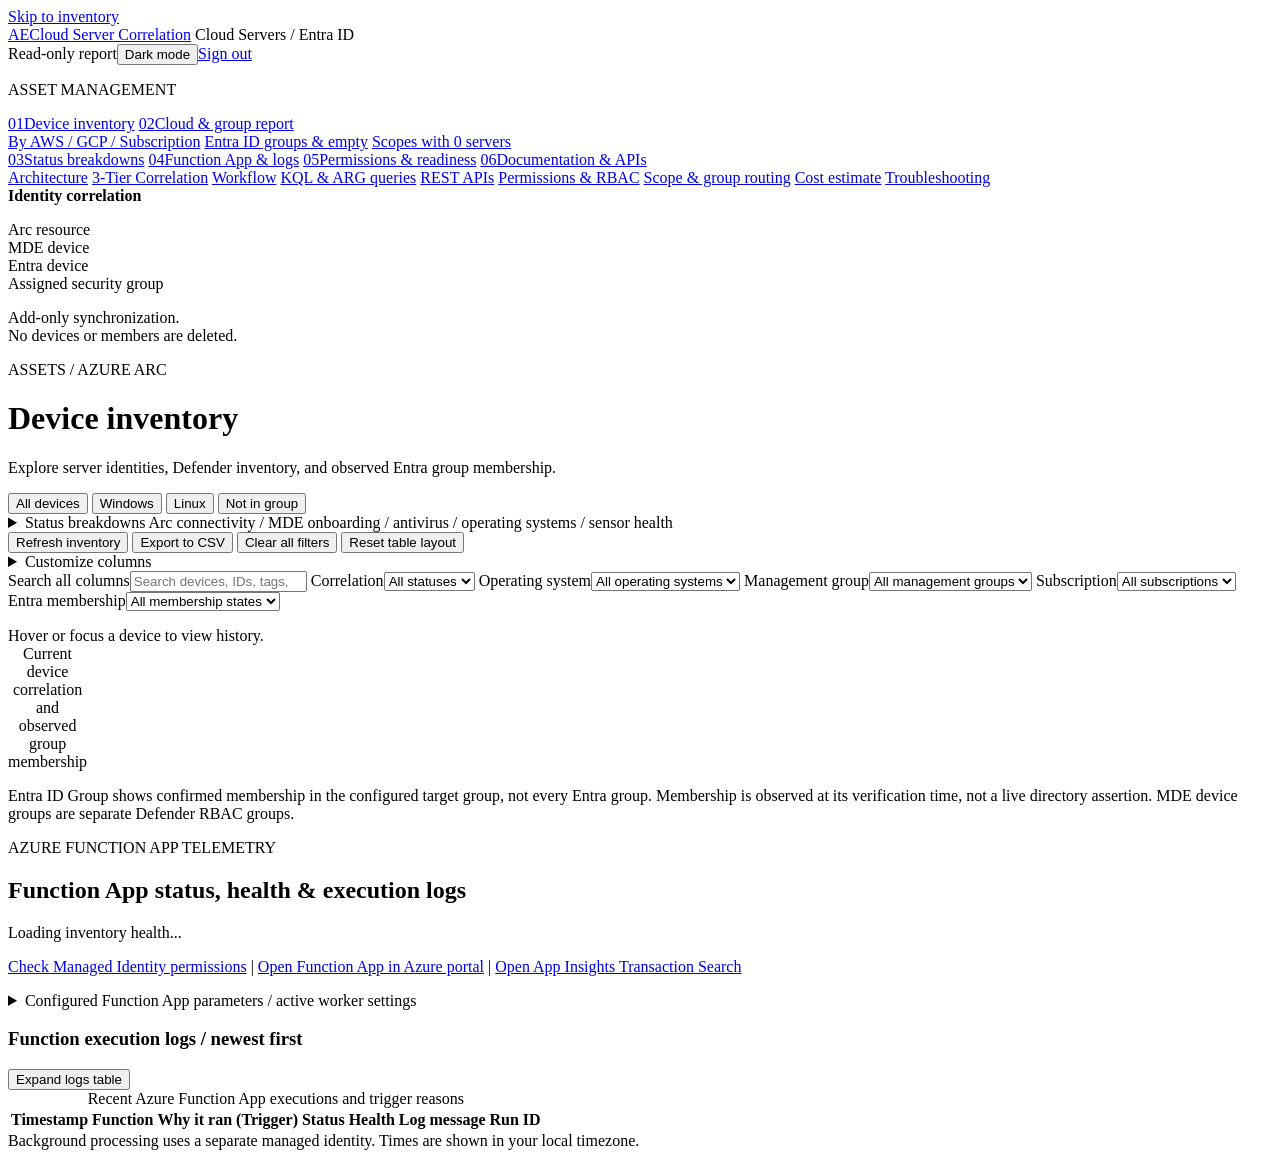
==== entragroup-sync/report/www/index.html @ b040b453 "updated docs in web app" ====
<!doctype html>
<html lang="en">
<head>
  <meta charset="utf-8">
  <meta name="viewport" content="width=device-width,initial-scale=1">
  <title>Cloud Server Correlation</title>
  <script src="/theme.js"></script>
  <link rel="stylesheet" href="/style.css">
  <script src="/app.js" defer></script>
</head>
<body>
  <a class="skip-link" href="#inventory">Skip to inventory</a>
  <header class="app-bar">
    <a class="app-brand" href="/"><span class="brand-mark" aria-hidden="true">AE</span>Cloud Server Correlation</a>
    <span class="app-context">Cloud Servers / Entra ID</span>
    <div class="actions"><span class="read-only">Read-only report</span><button id="theme-toggle" class="secondary theme-toggle" type="button" aria-label="Switch color theme">Dark mode</button><a href="/.auth/logout">Sign out</a></div>
  </header>
  <aside class="sidebar" aria-label="Report navigation">
    <p class="nav-heading">ASSET MANAGEMENT</p>
    <nav>
      <a class="nav-current" href="#inventory" aria-current="page"><span aria-hidden="true">01</span>Device inventory</a>
      <a id="coverage-navigation" href="/coverage.html"><span aria-hidden="true">02</span>Cloud &amp; group report</a>
      <div class="nav-sub" role="group" aria-label="Cloud and group report sections">
        <a class="nav-child" href="/coverage.html#coverage-accounts">By AWS / GCP / Subscription</a>
        <a class="nav-child" href="/coverage.html#coverage-groups">Entra ID groups &amp; empty</a>
        <a class="nav-child" href="/coverage.html#coverage-empty-scopes">Scopes with 0 servers</a>
      </div>
      <a id="status-navigation" href="#device-status"><span aria-hidden="true">03</span>Status breakdowns</a>
      <a href="#processing-health"><span aria-hidden="true">04</span>Function App &amp; logs</a>
      <a href="/permissions.html"><span aria-hidden="true">05</span>Permissions &amp; readiness</a>
      <a href="/docs.html"><span aria-hidden="true">06</span>Documentation &amp; APIs</a>
      <div class="nav-sub" role="group" aria-label="Documentation sections">
        <a class="nav-child" href="/docs.html#doc-archify">Architecture</a>
        <a class="nav-child" href="/docs.html#doc-correlation">3-Tier Correlation</a>
        <a class="nav-child" href="/docs.html#doc-architecture">Workflow</a>
        <a class="nav-child" href="/docs.html#doc-queries">KQL &amp; ARG queries</a>
        <a class="nav-child" href="/docs.html#doc-apis">REST APIs</a>
        <a class="nav-child" href="/docs.html#doc-permissions">Permissions &amp; RBAC</a>
        <a class="nav-child" href="/docs.html#doc-scopes">Scope &amp; group routing</a>
        <a class="nav-child" href="/docs.html#doc-cost">Cost estimate</a>
        <a class="nav-child" href="/docs.html#doc-troubleshooting">Troubleshooting</a>
      </div>
    </nav>
    <div class="sidebar-note"><strong>Identity correlation</strong><p>Arc resource<br>MDE device<br>Entra device<br>Assigned security group</p><span>Add-only synchronization.<br>No devices or members are deleted.</span></div>
  </aside>
  <main id="inventory" tabindex="-1">
    <div class="page-heading"><p class="eyebrow">ASSETS / AZURE ARC</p><h1>Device inventory</h1>
      <p class="muted">Explore server identities, Defender inventory, and observed Entra group membership.</p>
    </div>
    <p id="error" role="alert" hidden></p>
    <nav class="inventory-tabs" aria-label="Inventory views">
      <button type="button" data-card-target="all" aria-pressed="true">All devices</button>
      <button type="button" data-card-target="OS:windows" aria-pressed="false">Windows</button>
      <button type="button" data-card-target="OS:linux" aria-pressed="false">Linux</button>
      <button type="button" data-card-target="not-in-group" aria-pressed="false">Not in group</button>
    </nav>
    <section id="summary" class="cards summary-metrics" aria-label="Inventory summary"></section>
    <details id="device-status" class="status-expander">
      <summary>Status breakdowns <span class="muted">Arc connectivity / MDE onboarding / antivirus / operating systems / sensor health</span></summary>
      <p class="muted">Counts cover the full inventory. Select any metric to filter; select it again to clear that metric. Table filters are retained.</p>
      <div id="status-summary" class="status-groups"></div>
    </details>
    <section class="panel" aria-label="Devices">
      <div class="table-toolbar">
        <button id="refresh" class="secondary" type="button">Refresh inventory</button>
        <button id="export-csv" class="secondary" type="button">Export to CSV</button>
        <button id="clear-filters" class="secondary" type="button">Clear all filters</button>
        <button id="reset-table" class="secondary" type="button">Reset table layout</button>
        <details id="column-picker">
          <summary>Customize columns</summary>
          <div class="column-popover">
          <p class="muted">Use the grip to reorder columns here or in the table header. Use the arrow buttons for keyboard/touch ordering.</p>
          <div id="column-options" role="group" aria-label="Column visibility and order"></div>
          </div>
        </details>
      </div>
      <div class="filters">
        <label class="inventory-search">Search all columns<input id="search" type="search" placeholder="Search devices, IDs, tags, groups..."></label>
        <label>Correlation<select id="status"><option value="">All statuses</option></select></label>
        <label>Operating system<select id="os"><option value="">All operating systems</option></select></label>
        <label>Management group<select id="management-group"><option value="">All management groups</option></select></label>
        <label>Subscription<select id="subscription"><option value="">All subscriptions</option></select></label>
        <label>Entra membership<select id="membership"><option value="">All membership states</option><option>Present</option><option>Absent</option><option>Unknown</option></select></label>
      </div>
      <p id="table-notice" role="status" hidden></p>
      <div class="table-caption"><p id="count" aria-live="polite"></p><span class="muted">Hover or focus a device to view history.</span></div>
      <div class="table-wrap" tabindex="0" role="region" aria-label="Scrollable machine inventory"><table>
        <caption class="sr-only">Current device correlation and observed group membership</caption>
        <thead id="machine-head"></thead>
        <tbody id="machines"></tbody>
      </table></div>
      <p class="table-footnote muted">Entra ID Group shows confirmed membership in the configured target group, not every Entra group. Membership is observed at its verification time, not a live directory assertion. MDE device groups are separate Defender RBAC groups.</p>
    </section>
    <section id="processing-health" class="panel function-panel" aria-label="Azure Function App status and logs">
      <div class="function-header">
        <div>
          <p class="eyebrow">AZURE FUNCTION APP TELEMETRY</p>
          <h2>Function App status, health &amp; execution logs</h2>
          <p id="health" class="muted">Loading inventory health...</p>
        </div>
        <div class="function-header-actions">
          <div class="function-portal-links">
            <a href="/permissions.html">Check Managed Identity permissions</a>
            <span class="muted" aria-hidden="true">|</span>
            <a id="function-portal-link" href="https://portal.azure.com/#browse/Microsoft.Web%2Fsites/kind/functionapp" target="_blank" rel="noopener noreferrer">Open Function App in Azure portal</a>
            <span class="muted" aria-hidden="true">|</span>
            <a id="appinsights-search-link" href="https://portal.azure.com/#browse/microsoft.insights%2Fcomponents" target="_blank" rel="noopener noreferrer">Open App Insights Transaction Search</a>
          </div>
          <span id="updated" class="muted"></span>
        </div>
      </div>
      <dl id="function-metrics" class="detail-summary function-summary" aria-label="Function App status and last run"></dl>
      <details id="function-params-expander" class="function-params-section">
        <summary>Configured Function App parameters <span class="muted">/ active worker settings</span></summary>
        <div class="table-wrap params-wrap" tabindex="0" role="region" aria-label="Configured Function App parameters">
          <table>
            <caption class="sr-only">Configured Azure Function App parameters and scope settings</caption>
            <thead>
              <tr>
                <th scope="col">Parameter (App Setting)</th>
                <th scope="col">Configured value</th>
                <th scope="col">Description</th>
              </tr>
            </thead>
            <tbody id="function-parameters"></tbody>
          </table>
        </div>
      </details>
      <div class="function-logs-section">
        <div class="table-caption">
          <h3>Function execution logs <span class="muted">/ newest first</span></h3>
          <div class="function-portal-links">
            <span id="function-logs-status" class="muted"></span>
            <button id="toggle-logs-size" class="secondary" type="button">Expand logs table</button>
          </div>
        </div>
        <p id="function-logs-error" role="alert" hidden></p>
        <div id="logs-table-wrap" class="table-wrap logs-wrap" tabindex="0" role="region" aria-label="Azure Function execution logs">
          <table>
            <caption class="sr-only">Recent Azure Function App executions and trigger reasons</caption>
            <thead>
              <tr>
                <th scope="col">Timestamp</th>
                <th scope="col">Function</th>
                <th scope="col">Why it ran (Trigger)</th>
                <th scope="col">Status</th>
                <th scope="col">Health</th>
                <th scope="col">Log message</th>
                <th scope="col">Run ID</th>
              </tr>
            </thead>
            <tbody id="function-logs"></tbody>
          </table>
        </div>
        <div class="logs-actions">
          <button id="more-logs" class="secondary" type="button" hidden>Load earlier logs</button>
        </div>
      </div>
    </section>
    <footer>Background processing uses a separate managed identity. Times are shown in your local timezone.</footer>
  </main>
  <dialog id="detail" class="detail-drawer" aria-labelledby="detail-title" aria-describedby="detail-description">
    <div class="drawer-heading"><div><p class="eyebrow">DEVICE CONTEXT</p><h2 id="detail-title">Machine detail</h2><dl id="detail-summary" class="detail-summary" aria-label="Device status summary"></dl><p id="detail-description" class="muted">Inventory snapshot and synchronization history</p></div><button id="close-detail" class="secondary" type="button" aria-label="Close device history" autofocus>Close</button></div>
    <div class="drawer-content">
      <details class="identity-section"><summary>Identity and inventory details</summary><dl id="identity"></dl></details>
      <section aria-labelledby="history-title">
        <h3 id="history-title">Change history <span class="muted">/ newest first</span></h3>
        <p class="muted">Requested writes are attempts. Only verified outcomes establish observed membership.</p>
        <p id="history-status" role="status"></p>
        <p id="history-error" role="alert" hidden></p>
        <ol id="history"></ol>
        <button id="more" class="secondary" type="button" hidden>Load earlier history</button>
      </section>
    </div>
  </dialog>
  <dialog id="script-output-modal" class="script-modal" aria-labelledby="script-modal-title">
    <div class="drawer-heading">
      <div>
        <p class="eyebrow">POWERSHELL EXECUTION TRANSCRIPT &amp; QUERY RESULTS</p>
        <h2 id="script-modal-title">Function script output</h2>
        <p id="script-modal-meta" class="muted"></p>
      </div>
      <div class="function-portal-links">
        <button id="copy-script-modal" class="secondary" type="button">Copy output</button>
        <button id="wrap-script-modal" class="secondary" type="button" aria-pressed="true">Wrap lines: On</button>
        <button id="close-script-modal" class="secondary" type="button">Close</button>
      </div>
    </div>
    <div class="script-modal-body">
      <pre id="script-modal-pre" class="script-modal-pre wrap-lines"><code id="script-modal-code"></code></pre>
    </div>
  </dialog>
  <div id="hover-popover" class="hover-popover" role="tooltip" hidden></div>
</body>
</html>
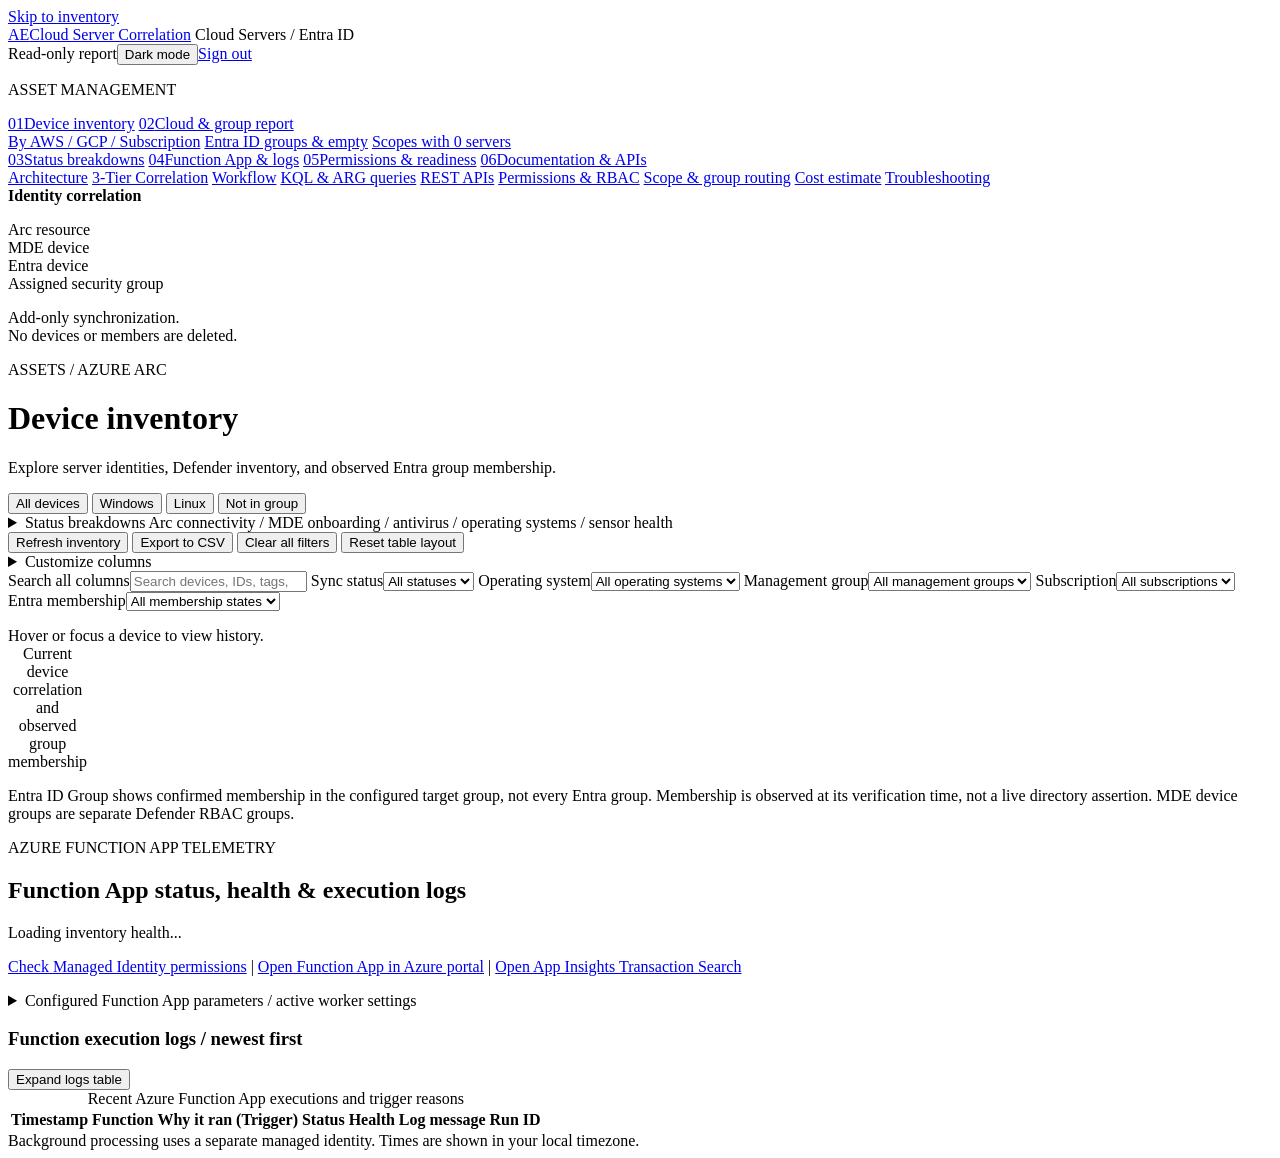
==== commit 58cf50a2: "Separate Entra correlation from sync status Keep resolved identities marked correlated when later sy" ====
--- a/entragroup-sync/report/www/index.html
+++ b/entragroup-sync/report/www/index.html
@@ -13,6 +13,10 @@
   <header class="app-bar">
     <a class="app-brand" href="/"><span class="brand-mark" aria-hidden="true">AE</span>Cloud Server Correlation</a>
     <span class="app-context">Cloud Servers / Entra ID</span>
+    <div id="header-mode-badges" class="header-mode-badges" aria-live="polite">
+      <span id="header-sync-mode" class="badge mode-pill" hidden></span>
+      <span id="header-group-mode" class="badge mode-pill" hidden></span>
+    </div>
     <div class="actions"><span class="read-only">Read-only report</span><button id="theme-toggle" class="secondary theme-toggle" type="button" aria-label="Switch color theme">Dark mode</button><a href="/.auth/logout">Sign out</a></div>
   </header>
   <aside class="sidebar" aria-label="Report navigation">
@@ -76,7 +80,7 @@
       </div>
       <div class="filters">
         <label class="inventory-search">Search all columns<input id="search" type="search" placeholder="Search devices, IDs, tags, groups..."></label>
-        <label>Correlation<select id="status"><option value="">All statuses</option></select></label>
+        <label>Sync status<select id="status"><option value="">All statuses</option></select></label>
         <label>Operating system<select id="os"><option value="">All operating systems</option></select></label>
         <label>Management group<select id="management-group"><option value="">All management groups</option></select></label>
         <label>Subscription<select id="subscription"><option value="">All subscriptions</option></select></label>
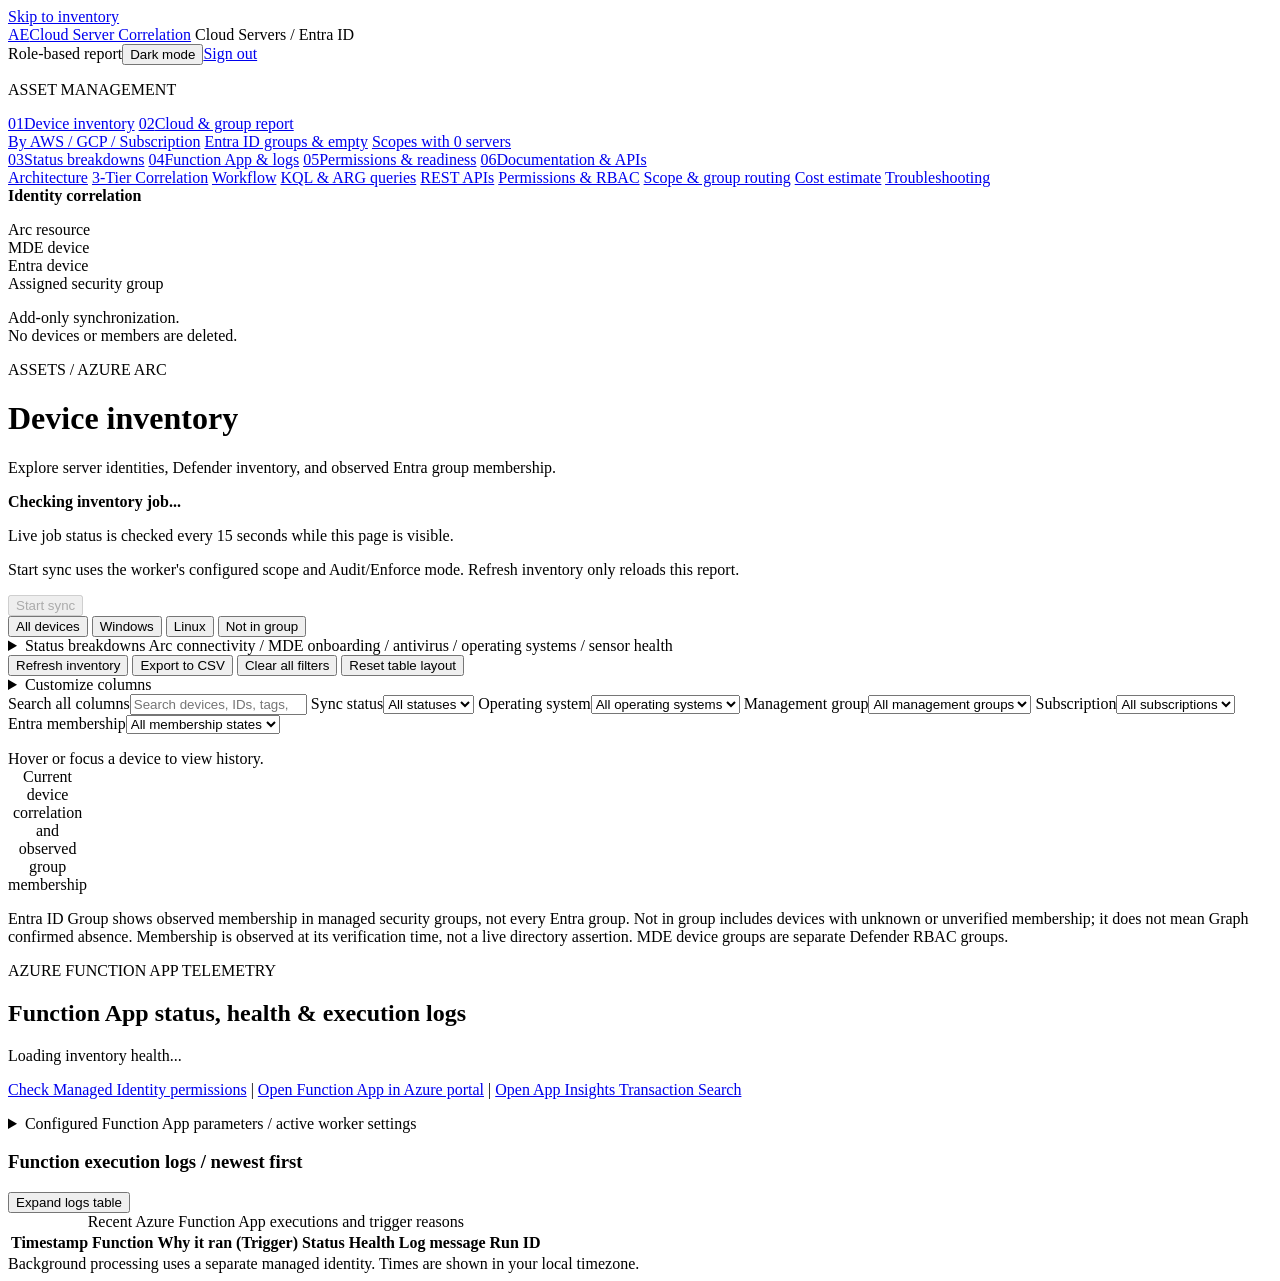
==== commit b2c2f2d3: "Many updates" ====
--- a/entragroup-sync/report/www/index.html
+++ b/entragroup-sync/report/www/index.html
@@ -17,7 +17,7 @@
       <span id="header-sync-mode" class="badge mode-pill" hidden></span>
       <span id="header-group-mode" class="badge mode-pill" hidden></span>
     </div>
-    <div class="actions"><span class="read-only">Read-only report</span><button id="theme-toggle" class="secondary theme-toggle" type="button" aria-label="Switch color theme">Dark mode</button><a href="/.auth/logout">Sign out</a></div>
+    <div class="actions"><span class="read-only">Role-based report</span><button id="theme-toggle" class="secondary theme-toggle" type="button" aria-label="Switch color theme">Dark mode</button><a href="/.auth/logout">Sign out</a></div>
   </header>
   <aside class="sidebar" aria-label="Report navigation">
     <p class="nav-heading">ASSET MANAGEMENT</p>
@@ -52,11 +52,20 @@
       <p class="muted">Explore server identities, Defender inventory, and observed Entra group membership.</p>
     </div>
     <p id="error" role="alert" hidden></p>
+    <section class="panel sync-control" aria-label="Inventory synchronization">
+      <div>
+        <strong id="sync-status" role="status" aria-live="polite">Checking inventory job...</strong>
+        <p id="sync-details" class="muted">Live job status is checked every 15 seconds while this page is visible.</p>
+        <p id="sync-access" class="muted">Start sync uses the worker's configured scope and Audit/Enforce mode. Refresh inventory only reloads this report.</p>
+        <p id="sync-error" role="alert" hidden></p>
+      </div>
+      <button id="start-sync" type="button" disabled aria-describedby="sync-access">Start sync</button>
+    </section>
     <nav class="inventory-tabs" aria-label="Inventory views">
       <button type="button" data-card-target="all" aria-pressed="true">All devices</button>
       <button type="button" data-card-target="OS:windows" aria-pressed="false">Windows</button>
       <button type="button" data-card-target="OS:linux" aria-pressed="false">Linux</button>
-      <button type="button" data-card-target="not-in-group" aria-pressed="false">Not in group</button>
+      <button type="button" data-card-target="not-in-group" aria-pressed="false" title="Devices without confirmed managed-group membership, including unknown membership.">Not in group</button>
     </nav>
     <section id="summary" class="cards summary-metrics" aria-label="Inventory summary"></section>
     <details id="device-status" class="status-expander">
@@ -93,7 +102,7 @@
         <thead id="machine-head"></thead>
         <tbody id="machines"></tbody>
       </table></div>
-      <p class="table-footnote muted">Entra ID Group shows confirmed membership in the configured target group, not every Entra group. Membership is observed at its verification time, not a live directory assertion. MDE device groups are separate Defender RBAC groups.</p>
+      <p class="table-footnote muted">Entra ID Group shows observed membership in managed security groups, not every Entra group. Not in group includes devices with unknown or unverified membership; it does not mean Graph confirmed absence. Membership is observed at its verification time, not a live directory assertion. MDE device groups are separate Defender RBAC groups.</p>
     </section>
     <section id="processing-health" class="panel function-panel" aria-label="Azure Function App status and logs">
       <div class="function-header">
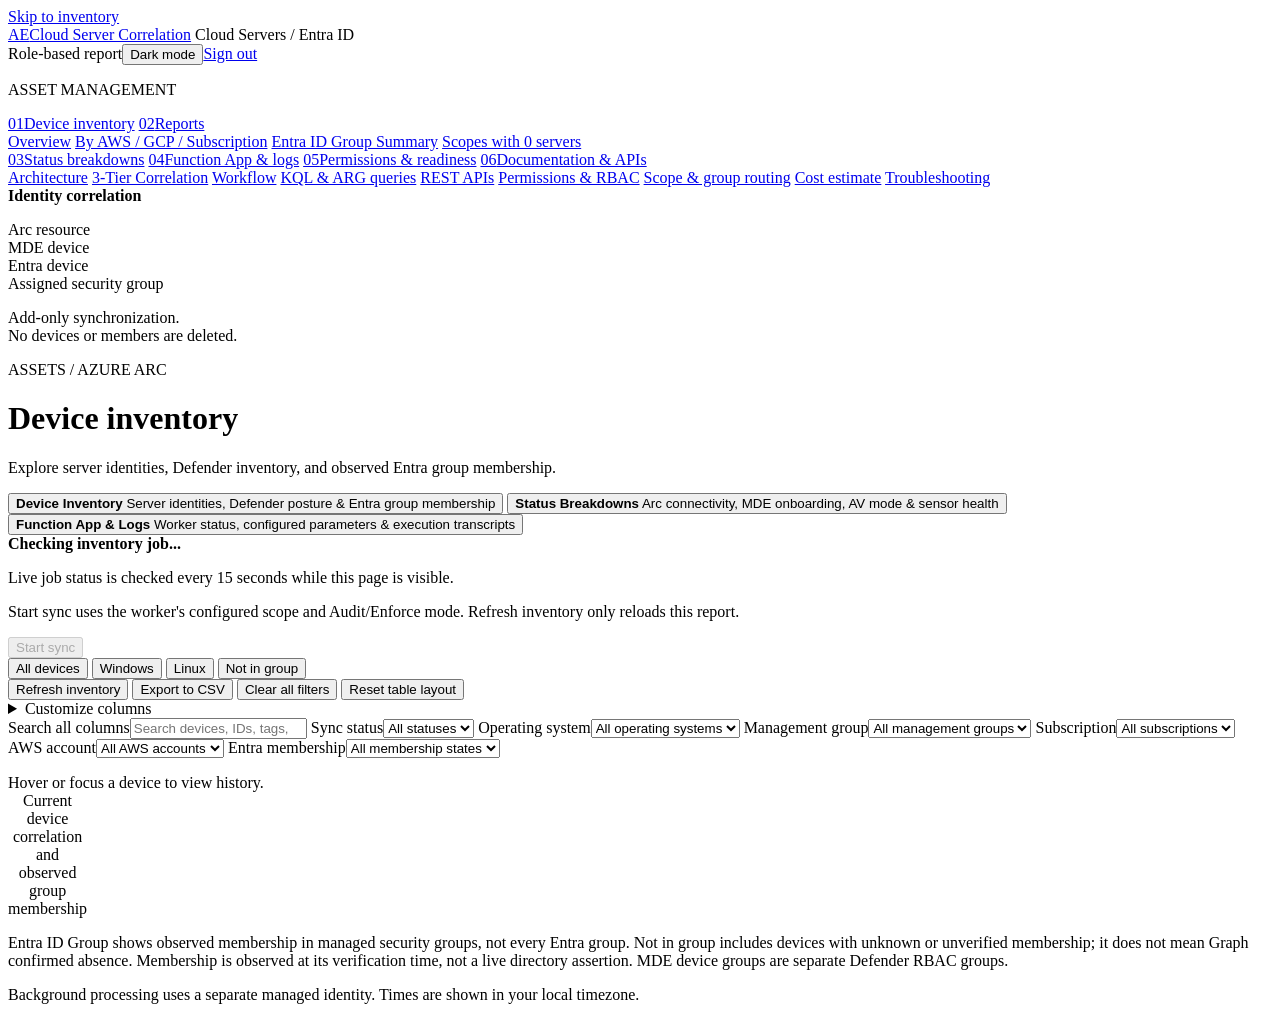
==== commit b5b5fb9b: "Updates to the site" ====
--- a/entragroup-sync/report/www/index.html
+++ b/entragroup-sync/report/www/index.html
@@ -4,9 +4,9 @@
   <meta charset="utf-8">
   <meta name="viewport" content="width=device-width,initial-scale=1">
   <title>Cloud Server Correlation</title>
-  <script src="/theme.js"></script>
-  <link rel="stylesheet" href="/style.css">
-  <script src="/app.js" defer></script>
+  <script src="/theme.js?v=20261118e"></script>
+  <link rel="stylesheet" href="/style.css?v=20261118e">
+  <script src="/app.js?v=20261118e" defer></script>
 </head>
 <body>
   <a class="skip-link" href="#inventory">Skip to inventory</a>
@@ -23,10 +23,11 @@
     <p class="nav-heading">ASSET MANAGEMENT</p>
     <nav>
       <a class="nav-current" href="#inventory" aria-current="page"><span aria-hidden="true">01</span>Device inventory</a>
-      <a id="coverage-navigation" href="/coverage.html"><span aria-hidden="true">02</span>Cloud &amp; group report</a>
-      <div class="nav-sub" role="group" aria-label="Cloud and group report sections">
+      <a id="coverage-navigation" href="/coverage.html"><span aria-hidden="true">02</span>Reports</a>
+      <div class="nav-sub" role="group" aria-label="Reports sections">
+        <a class="nav-child" href="/coverage.html#coverage-mde-summary">Overview</a>
         <a class="nav-child" href="/coverage.html#coverage-accounts">By AWS / GCP / Subscription</a>
-        <a class="nav-child" href="/coverage.html#coverage-groups">Entra ID groups &amp; empty</a>
+        <a class="nav-child" href="/coverage.html#coverage-groups">Entra ID Group Summary</a>
         <a class="nav-child" href="/coverage.html#coverage-empty-scopes">Scopes with 0 servers</a>
       </div>
       <a id="status-navigation" href="#device-status"><span aria-hidden="true">03</span>Status breakdowns</a>
@@ -52,6 +53,21 @@
       <p class="muted">Explore server identities, Defender inventory, and observed Entra group membership.</p>
     </div>
     <p id="error" role="alert" hidden></p>
+    <nav id="index-section-tabs" class="section-card-tabs" role="tablist" aria-label="Inventory page sections">
+      <button type="button" class="section-card-tab is-active" role="tab" aria-selected="true" data-section-tab="inventory-devices">
+        <strong>Device Inventory</strong>
+        <span>Server identities, Defender posture &amp; Entra group membership</span>
+      </button>
+      <button type="button" class="section-card-tab" role="tab" aria-selected="false" data-section-tab="device-status">
+        <strong>Status Breakdowns</strong>
+        <span>Arc connectivity, MDE onboarding, AV mode &amp; sensor health</span>
+      </button>
+      <button type="button" class="section-card-tab" role="tab" aria-selected="false" data-section-tab="processing-health">
+        <strong>Function App &amp; Logs</strong>
+        <span>Worker status, configured parameters &amp; execution transcripts</span>
+      </button>
+    </nav>
+    <div id="inventory-devices">
     <section class="panel sync-control" aria-label="Inventory synchronization">
       <div>
         <strong id="sync-status" role="status" aria-live="polite">Checking inventory job...</strong>
@@ -68,11 +84,6 @@
       <button type="button" data-card-target="not-in-group" aria-pressed="false" title="Devices without confirmed managed-group membership, including unknown membership.">Not in group</button>
     </nav>
     <section id="summary" class="cards summary-metrics" aria-label="Inventory summary"></section>
-    <details id="device-status" class="status-expander">
-      <summary>Status breakdowns <span class="muted">Arc connectivity / MDE onboarding / antivirus / operating systems / sensor health</span></summary>
-      <p class="muted">Counts cover the full inventory. Select any metric to filter; select it again to clear that metric. Table filters are retained.</p>
-      <div id="status-summary" class="status-groups"></div>
-    </details>
     <section class="panel" aria-label="Devices">
       <div class="table-toolbar">
         <button id="refresh" class="secondary" type="button">Refresh inventory</button>
@@ -93,6 +104,7 @@
         <label>Operating system<select id="os"><option value="">All operating systems</option></select></label>
         <label>Management group<select id="management-group"><option value="">All management groups</option></select></label>
         <label>Subscription<select id="subscription"><option value="">All subscriptions</option></select></label>
+        <label>AWS account<select id="aws-account"><option value="">All AWS accounts</option></select></label>
         <label>Entra membership<select id="membership"><option value="">All membership states</option><option>Present</option><option>Absent</option><option>Unknown</option></select></label>
       </div>
       <p id="table-notice" role="status" hidden></p>
@@ -104,7 +116,13 @@
       </table></div>
       <p class="table-footnote muted">Entra ID Group shows observed membership in managed security groups, not every Entra group. Not in group includes devices with unknown or unverified membership; it does not mean Graph confirmed absence. Membership is observed at its verification time, not a live directory assertion. MDE device groups are separate Defender RBAC groups.</p>
     </section>
-    <section id="processing-health" class="panel function-panel" aria-label="Azure Function App status and logs">
+    </div>
+    <details id="device-status" class="status-expander" open hidden>
+      <summary>Status breakdowns <span class="muted">Arc connectivity / MDE onboarding / antivirus / operating systems / sensor health</span></summary>
+      <p class="muted">Counts cover the full inventory. Select any metric to filter the Device Inventory tab; select it again to clear that metric.</p>
+      <div id="status-summary" class="status-groups"></div>
+    </details>
+    <section id="processing-health" class="panel function-panel" aria-label="Azure Function App status and logs" hidden>
       <div class="function-header">
         <div>
           <p class="eyebrow">AZURE FUNCTION APP TELEMETRY</p>
@@ -194,12 +212,14 @@
         <p id="script-modal-meta" class="muted"></p>
       </div>
       <div class="function-portal-links">
+        <button id="filter-script-errors" class="secondary" type="button" aria-pressed="false">Errors &amp; warnings only: Off</button>
         <button id="copy-script-modal" class="secondary" type="button">Copy output</button>
         <button id="wrap-script-modal" class="secondary" type="button" aria-pressed="true">Wrap lines: On</button>
         <button id="close-script-modal" class="secondary" type="button">Close</button>
       </div>
     </div>
     <div class="script-modal-body">
+      <div id="script-modal-errors" class="script-modal-errors" role="region" aria-label="Detected transcript errors and warnings" hidden></div>
       <pre id="script-modal-pre" class="script-modal-pre wrap-lines"><code id="script-modal-code"></code></pre>
     </div>
   </dialog>
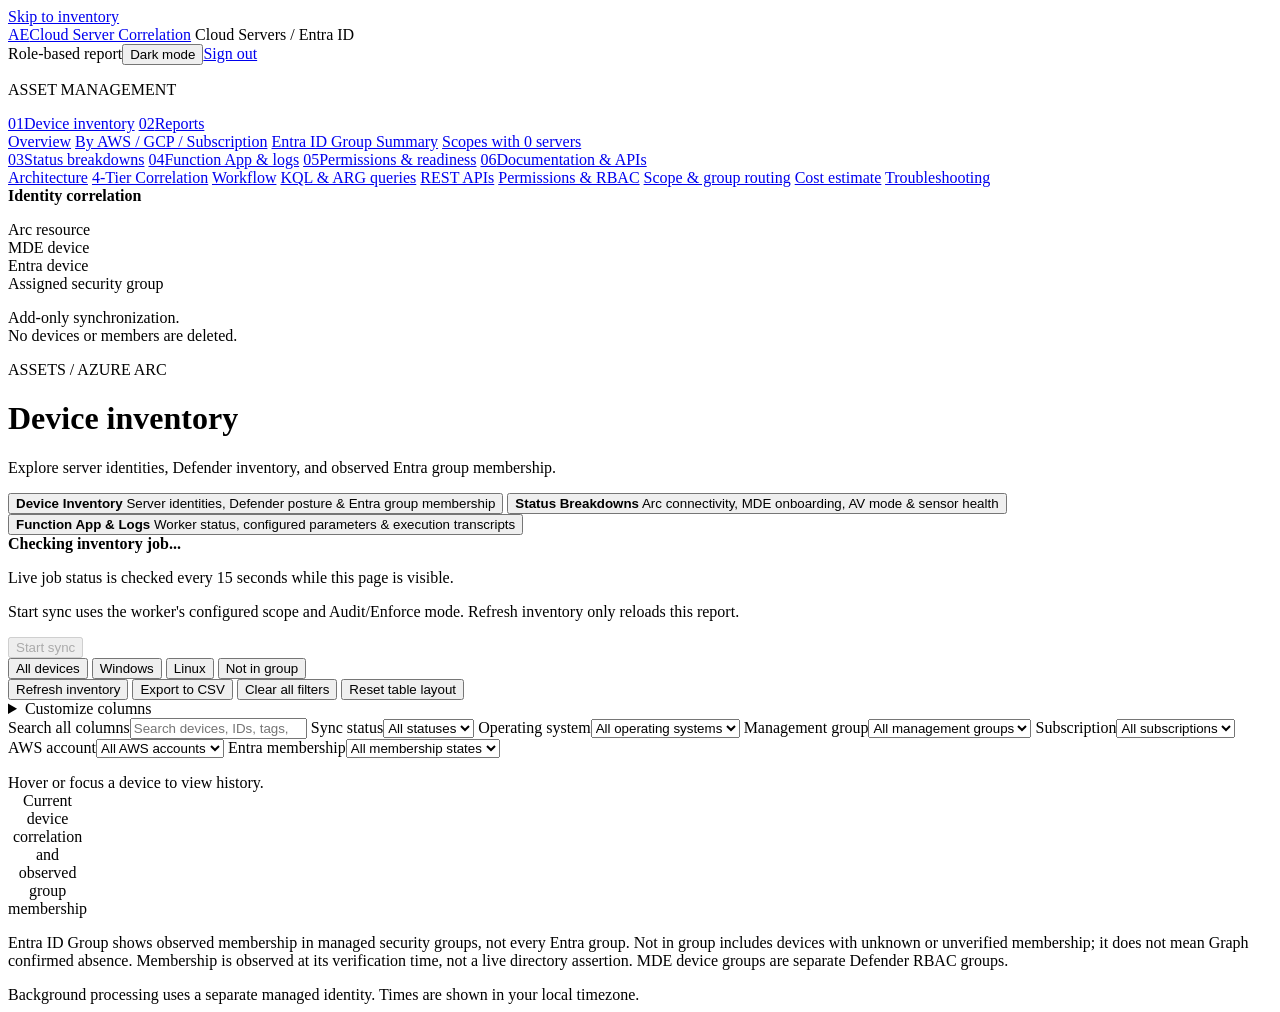
==== commit baae3461: "Add synthetic MDE device correlation Derive a synthetic Entra device ID from the MDE device ID befor" ====
--- a/entragroup-sync/report/www/index.html
+++ b/entragroup-sync/report/www/index.html
@@ -36,7 +36,7 @@
       <a href="/docs.html"><span aria-hidden="true">06</span>Documentation &amp; APIs</a>
       <div class="nav-sub" role="group" aria-label="Documentation sections">
         <a class="nav-child" href="/docs.html#doc-archify">Architecture</a>
-        <a class="nav-child" href="/docs.html#doc-correlation">3-Tier Correlation</a>
+        <a class="nav-child" href="/docs.html#doc-correlation">4-Tier Correlation</a>
         <a class="nav-child" href="/docs.html#doc-architecture">Workflow</a>
         <a class="nav-child" href="/docs.html#doc-queries">KQL &amp; ARG queries</a>
         <a class="nav-child" href="/docs.html#doc-apis">REST APIs</a>
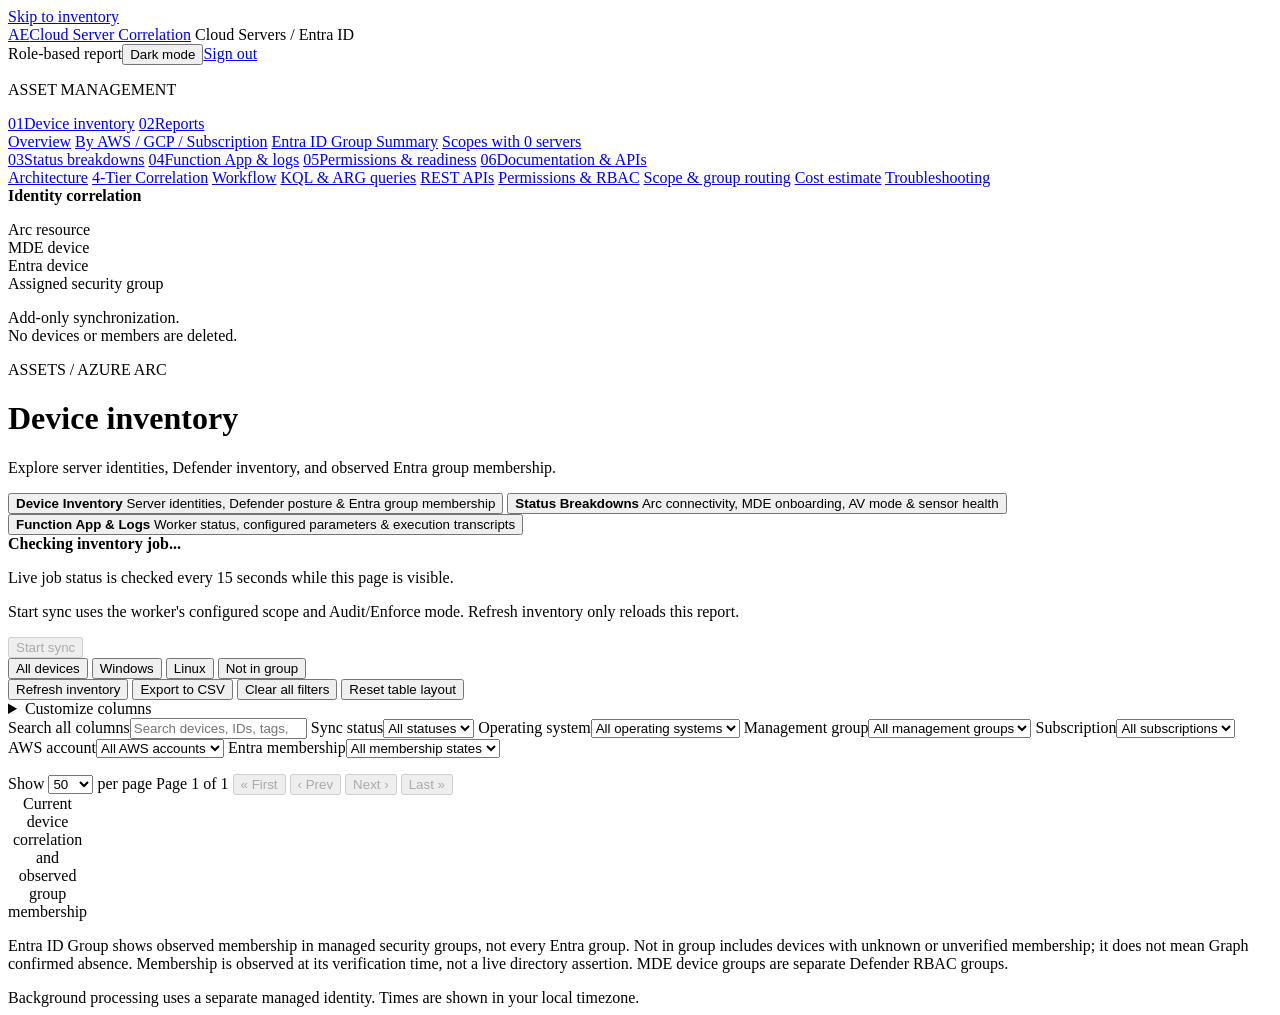
==== commit bd6414a5: "Speed up large inventory dashboards Show the first 100 devices while the rest load, paginate the inv" ====
--- a/entragroup-sync/report/www/index.html
+++ b/entragroup-sync/report/www/index.html
@@ -108,7 +108,25 @@
         <label>Entra membership<select id="membership"><option value="">All membership states</option><option>Present</option><option>Absent</option><option>Unknown</option></select></label>
       </div>
       <p id="table-notice" role="status" hidden></p>
-      <div class="table-caption"><p id="count" aria-live="polite"></p><span class="muted">Hover or focus a device to view history.</span></div>
+      <div class="table-caption">
+        <p id="count" aria-live="polite"></p>
+        <div id="table-pagination" class="table-pagination" aria-label="Device table pagination">
+          <label class="page-size-label">Show
+            <select id="page-size" aria-label="Rows per page">
+              <option value="50" selected>50</option>
+              <option value="100">100</option>
+              <option value="250">250</option>
+              <option value="500">500</option>
+            </select>
+            per page
+          </label>
+          <span id="page-info" class="muted" aria-live="polite">Page 1 of 1</span>
+          <button id="page-first" class="secondary page-btn" type="button" title="First page" disabled>&laquo; First</button>
+          <button id="page-prev" class="secondary page-btn" type="button" title="Previous page" disabled>&lsaquo; Prev</button>
+          <button id="page-next" class="secondary page-btn" type="button" title="Next page" disabled>Next &rsaquo;</button>
+          <button id="page-last" class="secondary page-btn" type="button" title="Last page" disabled>Last &raquo;</button>
+        </div>
+      </div>
       <div class="table-wrap" tabindex="0" role="region" aria-label="Scrollable machine inventory"><table>
         <caption class="sr-only">Current device correlation and observed group membership</caption>
         <thead id="machine-head"></thead>
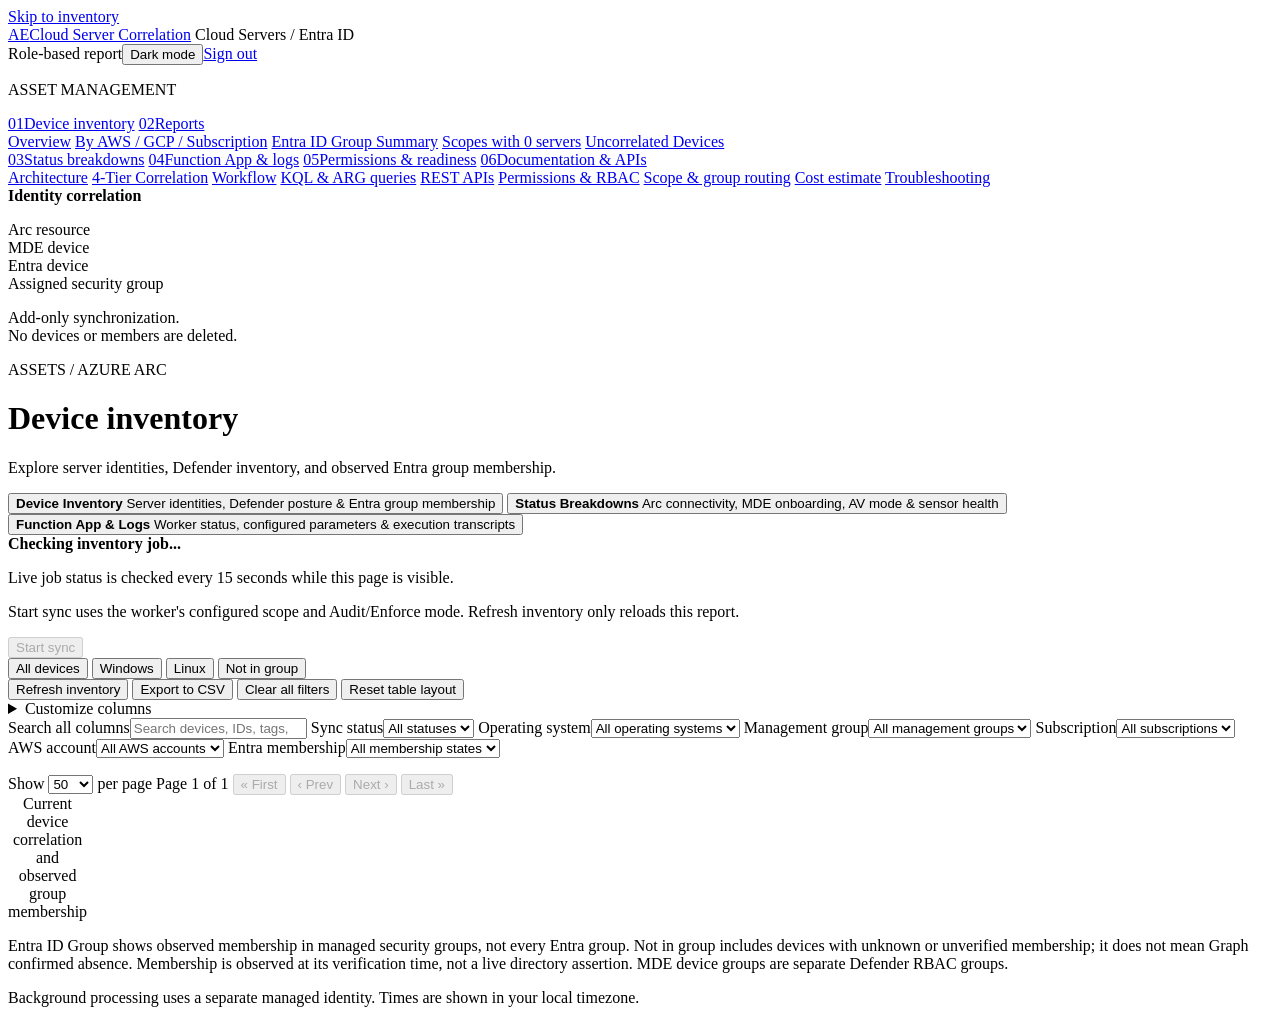
==== commit 7008d578: "Add uncorrelated device diagnostics report Show correlation blockers, remediation guidance, gate and" ====
--- a/entragroup-sync/report/www/index.html
+++ b/entragroup-sync/report/www/index.html
@@ -29,6 +29,7 @@
         <a class="nav-child" href="/coverage.html#coverage-accounts">By AWS / GCP / Subscription</a>
         <a class="nav-child" href="/coverage.html#coverage-groups">Entra ID Group Summary</a>
         <a class="nav-child" href="/coverage.html#coverage-empty-scopes">Scopes with 0 servers</a>
+        <a class="nav-child" href="/uncorrelated.html">Uncorrelated Devices</a>
       </div>
       <a id="status-navigation" href="#device-status"><span aria-hidden="true">03</span>Status breakdowns</a>
       <a href="#processing-health"><span aria-hidden="true">04</span>Function App &amp; logs</a>
